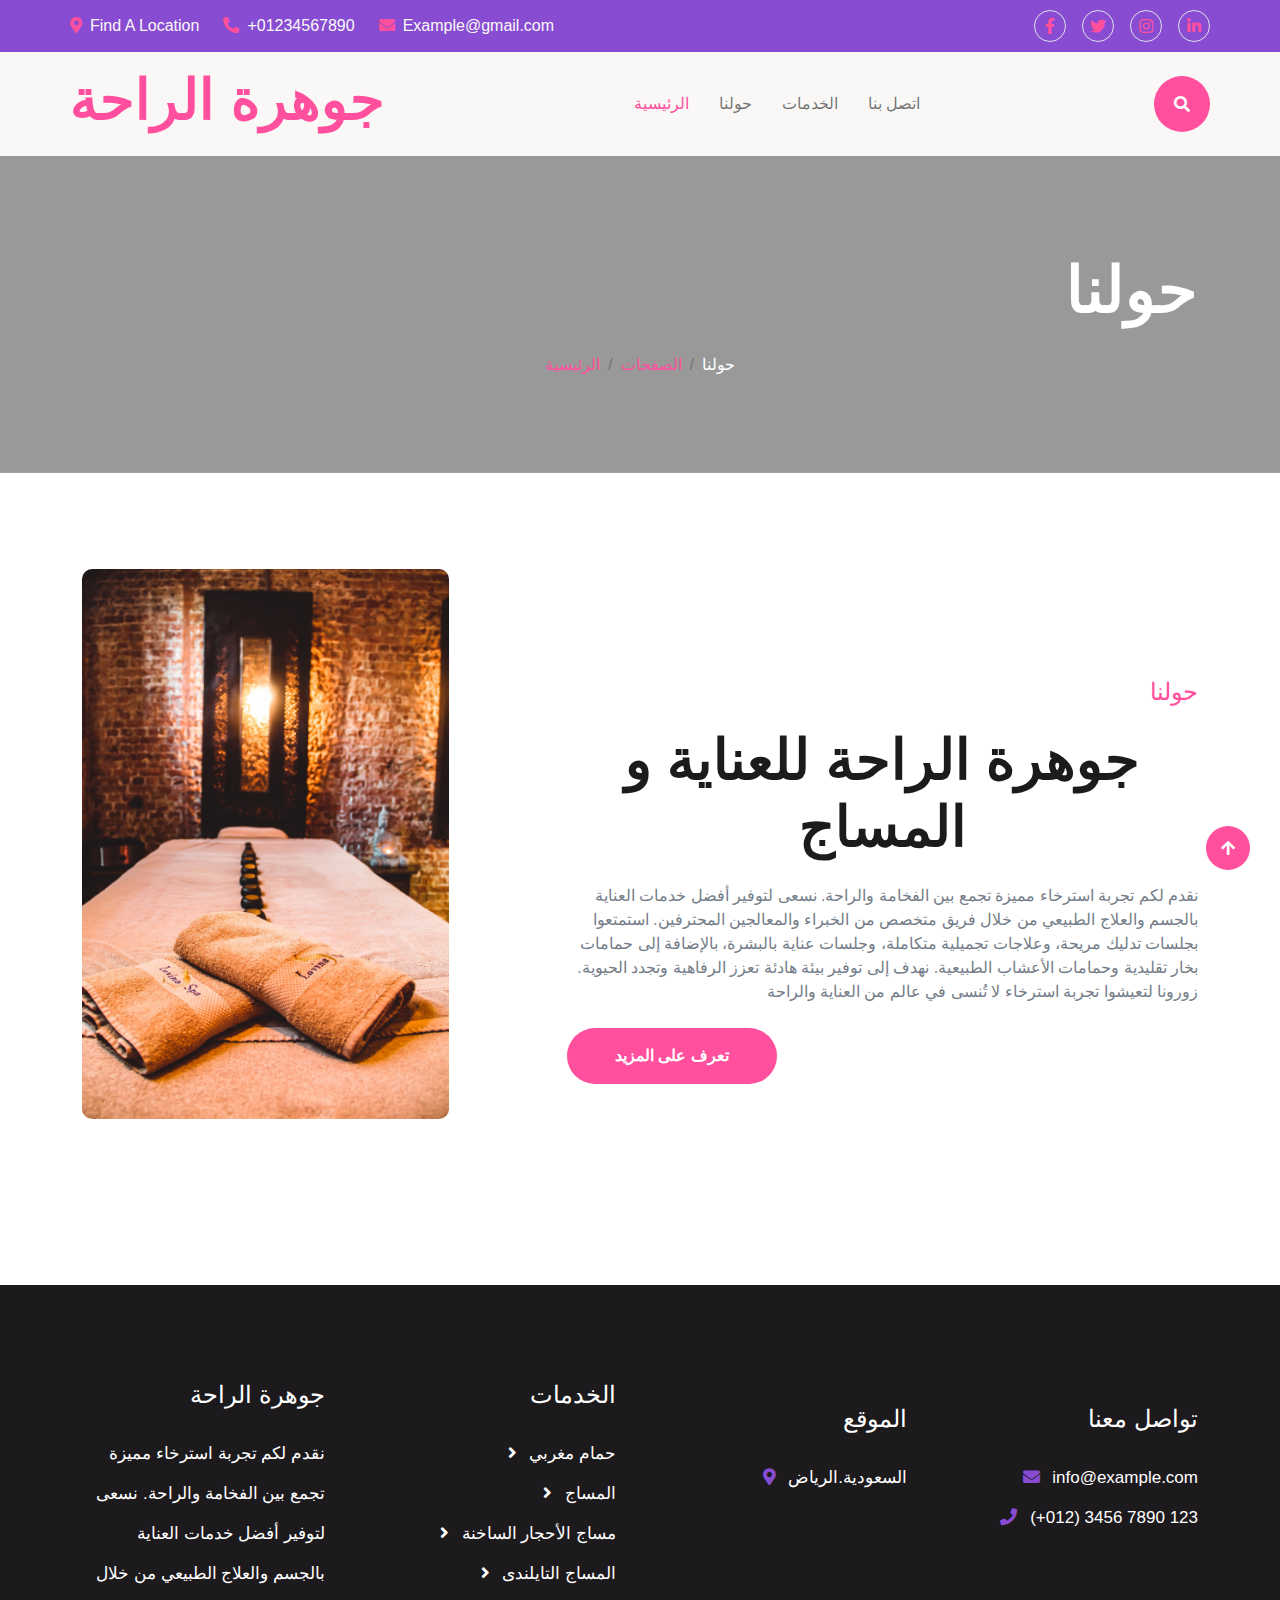
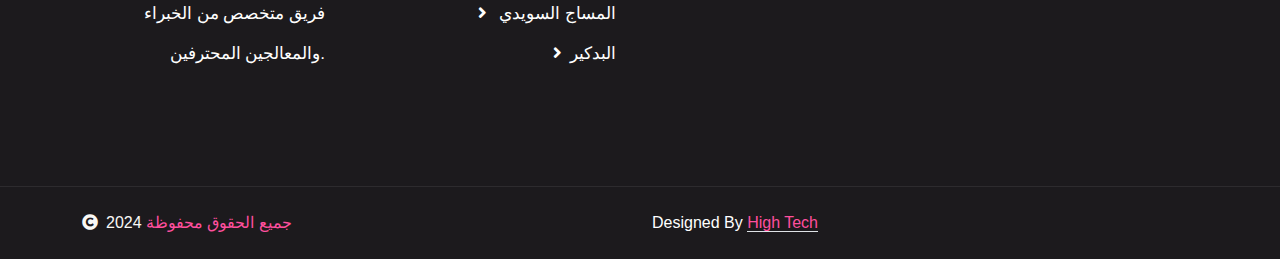
==== about.html @ 85e81907 "add files project" ====
<!DOCTYPE html>
<html lang="en">

    <head>
        <meta charset="utf-8">
        <title>جوهرة الراحة</title>
        <meta content="width=device-width, initial-scale=1.0" name="viewport">
        <meta content="" name="keywords">
        <meta content="" name="description">

        <!-- Google Web Fonts -->
        <link rel="preconnect" href="https://fonts.googleapis.com">
        <link rel="preconnect" href="https://fonts.gstatic.com" crossorigin>
        <link href="https://fonts.googleapis.com/css2?family=Open+Sans:wght@400;600&family=PT+Serif:wght@400;700&display=swap" rel="stylesheet"> 

        <!-- Icon Font Stylesheet -->
        <link rel="stylesheet" href="https://use.fontawesome.com/releases/v5.15.4/css/all.css"/>
        <link href="https://cdn.jsdelivr.net/npm/bootstrap-icons@1.4.1/font/bootstrap-icons.css" rel="stylesheet">

        <!-- Libraries Stylesheet -->
        <link href="lib/animate/animate.min.css" rel="stylesheet">
        <link href="lib/lightbox/css/lightbox.min.css" rel="stylesheet">
        <link href="lib/owlcarousel/assets/owl.carousel.min.css" rel="stylesheet">


        <!-- Customized Bootstrap Stylesheet -->
        <link href="css/bootstrap.min.css" rel="stylesheet">

        <!-- Template Stylesheet -->
        <link href="css/style.css" rel="stylesheet">
    </head>

    <body>

        <!-- Spinner Start -->
        <div id="spinner" class="show w-100 vh-100 bg-white position-fixed translate-middle top-50 start-50  d-flex align-items-center justify-content-center">
            <div class="spinner-grow text-primary" role="status"></div>
        </div>
        <!-- Spinner End -->


        <!-- Navbar start -->
        <div class="container-fluid sticky-top px-0">
            <div class="container-fluid topbar d-none d-lg-block">
                <div class="container px-0">
                    <div class="row align-items-center">
                        <div class="col-lg-8">
                            <div class="d-flex flex-wrap">
                                <a href="#" class="me-4 text-light"><i class="fas fa-map-marker-alt text-primary me-2"></i>Find A Location</a>
                                <a href="#" class="me-4 text-light"><i class="fas fa-phone-alt text-primary me-2"></i>+01234567890</a>
                                <a href="#" class="text-light"><i class="fas fa-envelope text-primary me-2"></i>Example@gmail.com</a>
                            </div>

                        </div>
                        <div class="col-lg-4">
                            <div class="d-flex align-items-center justify-content-end">
                                <a href="#" class="me-3 btn-square border rounded-circle nav-fill"><i class="fab fa-facebook-f"></i></a>
                                <a href="#" class="me-3 btn-square border rounded-circle nav-fill"><i class="fab fa-twitter"></i></a>
                                <a href="#" class="me-3 btn-square border rounded-circle nav-fill"><i class="fab fa-instagram"></i></a>
                                <a href="#" class="btn-square border rounded-circle nav-fill"><i class="fab fa-linkedin-in"></i></a>
                            </div>
                        </div>
                    </div>
                </div>
            </div>
            <div class="container-fluid bg-light">
                <div class="container px-0">
                    <nav class="navbar navbar-light navbar-expand-xl">
                        <a href="index.html" class="navbar-brand">
                            <h1 class="text-primary display-4">جوهرة الراحة</h1>
                        </a>
                        <button class="navbar-toggler py-2 px-3" type="button" data-bs-toggle="collapse" data-bs-target="#navbarCollapse">
                            <span class="fa fa-bars text-primary"></span>
                        </button>
                        <div class="collapse navbar-collapse bg-light py-3" id="navbarCollapse">
                            <div class="navbar-nav mx-auto border-top">
                                <a href="index.html" class="nav-item nav-link active">الرئيسية</a>
                                <a href="about.html" class="nav-item nav-link">حولنا</a>
                                <a href="service.html" class="nav-item nav-link">الخدمات</a>
                                <a href="contact.html" class="nav-item nav-link">اتصل بنا</a>
                            </div>
                            
                            <div class="d-flex align-items-center flex-nowrap pt-xl-0">
                                <button class="btn-search btn btn-primary btn-primary-outline-0 rounded-circle btn-lg-square" data-bs-toggle="modal" data-bs-target="#searchModal"><i class="fas fa-search"></i></button>
                                
                            </div>
                        </div>
                    </nav>
                </div>
            </div>
        </div>
        <!-- Navbar End -->


        <!-- Modal Search Start -->
        <div class="modal fade" id="searchModal" tabindex="-1" aria-labelledby="exampleModalLabel" aria-hidden="true">
            <div class="modal-dialog modal-fullscreen">
                <div class="modal-content rounded-0">
                    <div class="modal-header">
                        <h5 class="modal-title" id="exampleModalLabel">Search by keyword</h5>
                        <button type="button" class="btn-close" data-bs-dismiss="modal" aria-label="Close"></button>
                    </div>
                    <div class="modal-body d-flex align-items-center">
                        <div class="input-group w-75 mx-auto d-flex">
                            <input type="search" class="form-control p-3" placeholder="keywords" aria-describedby="search-icon-1">
                            <span id="search-icon-1" class="input-group-text p-3"><i class="fa fa-search"></i></span>
                        </div>
                    </div>
                </div>
            </div>
        </div>
        <!-- Modal Search End -->



        <!-- Header Start -->
        <div class="container-fluid bg-breadcrumb py-5">
            <div class="container text-center py-5">
                <h3 class="text-white display-3 mb-4"> حولنا</h1>
                <ol class="breadcrumb justify-content-center mb-0">
                    <li class="breadcrumb-item"><a href="index.html">الرئيسية</a></li>
                    <li class="breadcrumb-item"><a href="#">الصفحات</a></li>
                    <li class="breadcrumb-item active text-white">حولنا</li>
                </ol>    
            </div>
        </div>
        <!-- Header End -->

        
        <!-- About Start -->
        <div class="container-fluid about py-5">
            <div class="container py-5">
                <div class="row g-5 align-items-center">
                    <div class="col-lg-5">
                        <div class="video">
                            <img src="img/spa9.jpg" class="img-fluid rounded" alt="">
                            <div class="position-absolute rounded border-5 border-top border-start border-white" style="bottom: 0; right: 0;;">
                                <img src="img/spa5.jpg" class="img-fluid rounded" alt="">
                            </div>
                           
                                <span></span>
                            </button>
                        </div>
                    </div>
                    <div class="col-lg-7">
                        <p class="fs-4 text-uppercase text-primary">حولنا</p>
                        <h1 class="display-4 mb-4">جوهرة الراحة للعناية و المساج</h1>
                        <p class="mb-4">نقدم لكم تجربة استرخاء مميزة تجمع بين الفخامة والراحة. نسعى لتوفير أفضل خدمات العناية بالجسم والعلاج الطبيعي من خلال فريق متخصص من الخبراء والمعالجين المحترفين. استمتعوا بجلسات تدليك مريحة، وعلاجات تجميلية متكاملة، وجلسات عناية بالبشرة، بالإضافة إلى حمامات بخار تقليدية وحمامات الأعشاب الطبيعية. نهدف إلى توفير بيئة هادئة تعزز الرفاهية وتجدد الحيوية. زورونا لتعيشوا تجربة استرخاء لا تُنسى في عالم من العناية والراحة
                        </p>
                       
                           
                        
                        <a href="#" class="btn btn-primary btn-primary-outline-0 rounded-pill py-3 px-5">تعرف على المزيد</a>
                    </div> 
                </div>
            </div>
        </div>
        <!-- About End -->



        <!-- Footer Start -->
        <div class="container-fluid footer py-5">
            <div class="container py-5">
                <div class="row g-5">
                    <div class="col-md-6 col-lg-6 col-xl-3">
                        <div class="footer-item">
                            <h4 class="mb-4 text-white">جوهرة الراحة</h4>
                            <p class="text-white">نقدم لكم تجربة استرخاء مميزة تجمع بين الفخامة والراحة. نسعى لتوفير أفضل خدمات العناية بالجسم والعلاج الطبيعي من خلال فريق متخصص من الخبراء والمعالجين المحترفين. </p>
                           
                        </div>
                    </div>
                    <div class="col-md-6 col-lg-6 col-xl-3">
                        <div class="footer-item d-flex flex-column">
                            <h4 class="mb-4 text-white">الخدمات</h4>
                            <a href=""><i class="fas fa-angle-right me-2"></i> حمام مغربي</a>
                            <a href=""><i class="fas fa-angle-right me-2"></i> المساج </a>
                            <a href=""><i class="fas fa-angle-right me-2"></i> مساج الأحجار الساخنة </a>
                            <a href=""><i class="fas fa-angle-right me-2"></i> المساج التايلندى </a>
                            <a href=""><i class="fas fa-angle-right me-2"></i> المساج السويدي </a>
                            <a href=""><i class="fas fa-angle-right me-2"></i>البدكير</a>
                            
                        </div>
                    </div>
                    <div class="col-md-6 col-lg-6 col-xl-3">
                        <div class="footer-item d-flex flex-column">
                            <h4 class="my-4 text-white">الموقع</h4>
                            <p class="mb-0"><i class="fas fa-map-marker-alt text-secondary me-2"></i> السعودية.الرياض</p>
                        </div>
                    </div>
                    <div class="col-md-6 col-lg-6 col-xl-3">
                        <div class="footer-item d-flex flex-column">
                            <h4 class="my-4 text-white">تواصل معنا </h4>
                            <p class="mb-0"><i class="fas fa-envelope text-secondary me-2"></i> info@example.com</p>
                            <p class="mb-0"><i class="fas fa-phone text-secondary me-2"></i> (+012) 3456 7890 123</p>
                        </div>
                    </div>
                </div>
            </div>
        </div>
        <!-- Footer End -->



        <!-- Copyright Start -->
        <div class="container-fluid copyright py-4">
            <div class="container">
                <div class="row g-4 align-items-center">
                    <div class="col-md-4 text-center text-md-start mb-md-0">
                        <span class="text-light"><a href="#"><i class="fas fa-copyright text-light me-2"></i>جميع الحقوق محفوظة </a>2024</span>
                    </div>
                   
                    <div class="col-md-4 text-center text-md-end text-white">
                        <!--/*** This template is free as long as you keep the below author’s credit link/attribution link/backlink. ***/-->
                        <!--/*** If you'd like to use the template without the below author’s credit link/attribution link/backlink, ***/-->
                        <!--/*** you can purchase the Credit Removal License from "https://htmlcodex.com/credit-removal". ***/-->
                        Designed By <a class="border-bottom" >High Tech</a> 
                    </div
                </div>
            </div>
        </div>
        <!-- Copyright End -->



        <!-- Back to Top -->
        <a href="#" class="btn btn-primary btn-primary-outline-0 btn-md-square rounded-circle back-to-top"><i class="fa fa-arrow-up"></i></a>   

        
    <!-- JavaScript Libraries -->
    <script src="https://ajax.googleapis.com/ajax/libs/jquery/3.6.4/jquery.min.js"></script>
    <script src="https://cdn.jsdelivr.net/npm/bootstrap@5.0.0/dist/js/bootstrap.bundle.min.js"></script>
    <script src="lib/wow/wow.min.js"></script>
    <script src="lib/easing/easing.min.js"></script>
    <script src="lib/waypoints/waypoints.min.js"></script>
    <script src="lib/counterup/counterup.min.js"></script>
    <script src="lib/lightbox/js/lightbox.min.js"></script>
    <script src="lib/owlcarousel/owl.carousel.min.js"></script>

    <!-- Template Javascript -->
    <script src="js/main.js"></script>
    </body>

</html>
---- css/style.css ----
/*** Spinner Start ***/
/* 
@import url('https://fonts.googleapis.com/css2?family=Cairo:wght@200..1000&family=K2D:ital,wght@0,100;0,200;0,300;0,400;0,500;0,600;0,700;0,800;1,100;1,200;1,300;1,400;1,500;1,600;1,700;1,800&display=swap'); */


body{  
    font-family: "Cairo", sans-serif !important;
    position: relative;


}
h1{
    font-family: "Cairo", sans-serif !important;
    text-align:  center !important;
}
h3 ,h4{
    font-family: "Cairo", sans-serif !important;
    text-align: right !important;
}
h5{
    font-family: "Cairo", sans-serif !important;
font-weight:bold ;
}
#spinner {
    opacity: 0;
    visibility: hidden;
    transition: opacity .8s ease-out, visibility 0s linear .5s;
    z-index: 99999;
 }

 #spinner.show {
     transition: opacity .8s ease-out, visibility 0s linear .0s;
     visibility: visible;
     opacity: 1;
 }
/*** Spinner End ***/

.back-to-top {
    position: fixed;
    right: 30px;
    bottom: 30px;
    display: flex;
    width: 45px;
    height: 45px;
    align-items: center;
    justify-content: center;
    transition: 0.5s;
    z-index: 99;
}

/*** Button Start ***/
.btn {
    font-weight: 600;
    transition: .5s;
}

.btn-square {
    width: 32px;
    height: 32px;
}

.btn-sm-square {
    width: 34px;
    height: 34px;
}

.btn-md-square {
    width: 44px;
    height: 44px;
}

.btn-lg-square {
    width: 56px;
    height: 56px;
}

.btn-square,
.btn-sm-square,
.btn-md-square,
.btn-lg-square {
    padding: 0;
    display: flex;
    align-items: center;
    justify-content: center;
    font-weight: normal;
}

.btn-primary-outline-0 {
    border: 0;
    color: var(--bs-white) !important;
}

.btn-light-outline-0 {
    border: 0;
    color: var(--bs-primary) !important;
}

.btn-primary-outline-0:hover {
    background: var(--bs-secondary) !important;
    color: var(--bs-white) !important;
}

.btn-light-outline-0:hover {
    background: var(--bs-secondary) !important;
    color: var(--bs-white) !important;
}

/*** Topbar Start ***/
.sticky-top {
    transition: 0.5s;
    background: var(--bs-white);
}

.topbar {
    padding: 10px 0;
    background: var(--bs-secondary) !important;
}

/*** Topbar End ***/

/*** Navbar Start ***/
.navbar .navbar-nav .nav-link {
    padding: 10px 15px;
    font-size: 16px;
    transition: .5s;
    text-align: right !important;
}

.navbar .navbar-nav .nav-link:hover,
.navbar .navbar-nav .nav-link.active,
.sticky-top.bg-white .navbar .navbar-nav .nav-link:hover,
.sticky-top.bg-white .navbar .navbar-nav .nav-link.active {
    color: var(--bs-primary);
}

.navbar .dropdown-toggle::after {
    border: none;
    content: "\f107";
    font-family: "Font Awesome 5 Free";
    font-weight: 700;
    vertical-align: middle;
    margin-left: 8px;
}

@media (min-width: 1200px) {
    .navbar .nav-item .dropdown-menu {
        display: block;
        visibility: hidden;
        top: 100%;
        transform: rotateX(-75deg);
        transform-origin: 0% 0%;
        border: 0;
        transition: .5s;
        opacity: 0;
    }
}

.dropdown .dropdown-menu a:hover {
    background: var(--bs-secondary);
    color: var(--bs-primary);
}

.navbar .nav-item:hover .dropdown-menu {
    transform: rotateX(0deg);
    visibility: visible;
    background: var(--bs-light) !important;
    border-radius: 10px !important;
    transition: .5s;
    opacity: 1;
}

@media (min-width: 1200px) {
    .navbar .navbar-collapse .border-top {
        border-top: none !important;
    }
}

#searchModal .modal-content {
    background: rgba(250, 250, 250, .6);
}
/*** Navbar End ***/

/*** Carousel Start ***/
.carousel-item {
    position: relative;
    min-height: 100vh
    
}

.carousel-item img {
    position: absolute;
    width: 100%;
    height: 100%;
    object-fit: cover;
}

.carousel-item .carousel-caption {
    width: 100%;
    height: 100%;
    position: absolute;
    top: 0;
    left: 0;
    display: flex;
    align-items: center;
    justify-content: center;
    text-align: center;
    background: linear-gradient(rgba(4, 4, 4, 0.645), rgba(4, 4, 4, 0.645));
    background-size: cover;
}

.carousel-control-prev,
.carousel-control-next {
    opacity: 0;
}

.carousel-control-prev .carousel-control-prev-icon,
.carousel-control-next .carousel-control-next-icon {
    background: transparent;
}

#carouselId .carousel-indicators {
    padding-bottom: 30px;
}

#carouselId .carousel-indicators li {
    border-top: 10px solid var(--bs-white);
    border-bottom: 10px solid var(--bs-white);
    border-right: 5px solid var(--bs-white);
    border-left: 5px solid var(--bs-white);
    margin-right: 10px;
    border-radius: 10px;
    transition: 0.5s;
}

#carouselId .carousel-indicators li.active {
    background: var(--bs-primary);
    border-color: var(--bs-primary);
    border-right: 15px solid var(--bs-primary);
    border-left: 15px solid var(--bs-primary);
}
/*** Carousel End ***/


.bg-breadcrumb {
    background: linear-gradient(rgba(0, 0, 0, 0.4), rgba(0, 0, 0, 0.4)), url(../img/appointment-background.jpg);
    background-position: center center;
    background-repeat: no-repeat;
    background-size: cover;
}

/*** Services Start ***/
.services {
   text-align: right !important;
}
.services .services-item {
    transition: 0.5s;

    text-align: right !important;
}
.services .services-item h3 ,p{

    text-align: right !important;
}

.services .services-item:hover {
    background: var(--bs-primary) !important;
    border-color: var(--bs-secondary) !important;
}

.services .services-item:hover .services-content p,
.services .services-item:hover .services-content h3 {
    color: var(--bs-white);
    transition: 0.5s;
    font-family: "Cairo" !important;
}

.services .services-item:hover .services-content a.btn {
    background: var(--bs-white);
    color: var(--bs-primary) !important;
}

.services .services-item:hover .services-content a.btn:hover {
    color: var(--bs-white) !important;
}

.services .services-item .services-img {
    overflow: hidden;
}

.services .services-item .services-img img {
    transition: 0.5s;
}

.services .services-item .services-img img:hover {
    transform: scale(1.3);
}
/*** Services End ***/



/*** About Start ***/
/*** Youtube Video start ***/
.video {
    position: relative;
    padding-right: 70px; 
    padding-bottom: 70px;
    border-radius: 10px;
}

.video .btn-play {
    position: absolute;
    z-index: 3;
    top: 45%;
    left: 50%;
    transform: translate(-50%, -45%);
    margin-left: -35px;
    box-sizing: content-box;
    display: block;
    width: 32px;
    height: 44px;
    border-radius: 50%;

}

.video .btn-play:before {
    content: "";
    position: absolute;
    z-index: 0;
    left: 50%;
    top: 50%;
    transform: translateX(-50%) translateY(-50%);
    display: block;
    width: 100px;
    height: 100px;
    background: var(--bs-secondary);
    border-radius: 50%;
    animation: pulse-border 1500ms ease-out infinite;
}

.video .btn-play:after {
    content: "";
    position: absolute;
    z-index: 1;
    left: 50%;
    top: 50%;
    transform: translate(-50%, -50%);
    display: block;
    width: 100px;
    height: 100px;
    background: var(--bs-primary);
    border-radius: 50%;
    transition: all 200ms;
}

.video .btn-play span {
    display: block;
    position: relative;
    z-index: 3;
    width: 0;
    height: 0;
    border-left: 32px solid var(--bs-white);
    border-top: 22px solid transparent;
    border-bottom: 22px solid transparent;
}

@keyframes pulse-border {
    0% {
        transform: translateX(-50%) translateY(-50%) translateZ(0) scale(1);
        opacity: 1;
    }

    100% {
        transform: translateX(-50%) translateY(-50%) translateZ(0) scale(1.5);
        opacity: 0;
    }
}

#videoModal {
    z-index: 99999;
}

#videoModal .modal-dialog {
    position: relative;
    max-width: 800px;
    margin: 60px auto 0 auto;
}

#videoModal .modal-body {
    position: relative;
    padding: 0px;
}

#videoModal .close {
    position: absolute;
    width: 30px;
    height: 30px;
    right: 0px;
    top: -30px;
    z-index: 999;
    font-size: 30px;
    font-weight: normal;
    color: #ffffff;
    background: #000000;
    opacity: 1;
}
/*** Youtube Video End ***/
/*** About End ***/


/*** Appointment  Start ***/
.appointment {
    background: linear-gradient(rgba(0, 0, 0, 0.5), rgba(0, 0, 0, 0.5)), url(../img/appointment-background.jpg);
    background-position: center center;
    background-repeat: no-repeat;
    background-size: cover;
}

.appointment .appointment-form {
    background: linear-gradient(rgba(0, 0, 0, 0.4), rgba(0, 0, 0, .4));
    object-fit: cover;
    border-radius: 10px;
}

.appointment .appointment-time {
    background: linear-gradient(rgba(255, 255, 255, 0.2), rgba(255, 255, 255, .2));
    object-fit: cover;
    border-radius: 10px;
}
/*** Appointment End ***/

/*** Counter Start ***/
.counter-section .counter-item .counter-content {
    position: relative;
    margin-bottom: 60px;
    background-image: linear-gradient(rgba(252, 152, 195, 0.3), rgba(255, 255, 255, 0.3), rgba(136, 76, 210, 0.3));
    border-radius: 10px;
    z-index: 9;
}

.counter-section .counter-item {
    text-align: center;
    background: rgba(255, 255, 255, .5) !important;
    background: linear-gradient(rgba(0, 0, 0, 0.3), rgba(0, 0, 0, 0.3));
    object-fit: cover;
    border-radius: 0 25% 0 25%;
}

.counter-section .counter-item .counter-content .svg-img {
    position: absolute;
    bottom: 0; 
    left: 50%; 
    transform: translateX(-50%); 
    margin-bottom: -50px; 
    margin-left: -45px; 
    transform: rotate(180deg);
}

.counter-section .counter-item .counter-quantity {
    width: 110px;
    height: 110px;
    border-radius: 55px;
    display: inline-flex;
    align-items: center;
    justify-content: center;
    background: var(--bs-primary);
}
/*** Counter End ***/


/*** Events Start ***/
.gallery .tab-class .nav-item {
    padding: 0 0 20px 0;
}
.gallery .tab-class .nav-item a.active {
    background: var(--bs-primary) !important;
}

.gallery .tab-class .nav-item a.active span {
    color: var(--bs-white) !important;
}

.gallery .gallery-img {
    position: relative;
    overflow: hidden;
    border-radius: 10px;
}

.gallery .gallery-img img {
    transition: 0.5s;
}

.gallery .gallery-img:hover img {
    transform: scale(1.3);
}

.gallery .gallery-img .gallery-overlay {
    position: absolute;
    width: 100%;
    height: 100%;
    top: 0;
    left: 0;
    background: rgba(255, 255, 255, 0.5);
    border-radius: 10px;
    transition: 0.5s;
    opacity: 0;
    z-index: 1;
}

.gallery .gallery-img .search-icon {
    position: absolute;
    top: 50%;
    left: 50%;
    transform: translate(-50%, -50%);
    transition: 0.5s;
    opacity: 0;
    z-index: 2;
    
}

.gallery .gallery-img:hover .gallery-overlay,
.gallery .gallery-img:hover .search-icon {
    opacity: 1;
}
/*** Events End ***/


/*** Pricing Start ***/
.pricing {
    background: linear-gradient(rgba(0, 0, 0, 0.5), rgba(0, 0, 0, 0.5)), url(../img/appointment-background.jpg);
    background-position: center center;
    background-repeat: no-repeat;
    background-size: cover;
}

.pricing .pricing-item {
    color: var(--bs-white);
}

.pricing .pricing-item .pricing-content {
    background: rgba(255, 255, 255, 0.4);
}

.pricing .owl-carousel.pricing-carousel {
    position: relative;
}

.pricing .owl-carousel.pricing-carousel .owl-nav {
    position: absolute;
    top: -60px;
    right: 0;
    display: flex;
    font-size: 40px;
    color: var(--bs-white);

}

.pricing .owl-carousel.pricing-carousel .owl-nav .owl-prev {
    margin-right: 40px;
}

.pricing .owl-carousel.pricing-carousel .owl-nav .owl-prev,
.pricing .owl-carousel.pricing-carousel .owl-nav .owl-next {
    transition: 0.5s;
}

.pricing .owl-carousel.pricing-carousel .owl-nav .owl-prev:hover,
.pricing .owl-carousel.pricing-carousel .owl-nav .owl-next:hover {
    color: var(--bs-primary);
}
/*** Pricing End ***/

/*** Team Start ***/
.team .team-item {
    position: relative;
    border-radius: 10px;
    overflow: hidden;
}

.team .team-item .team-text {
    background: var(--bs-primary);
}

.team .team-item .team-social {
    position: absolute;
    top: -180px; 
    left: 20px; 
    opacity: 0;
    transition: 0.5s;
}

.team .team-item:hover .team-social {
    top: 20px; 
    left: 20px;
    opacity: 1;
}

.team .team-item .team-img {
    position: relative;
    width: 100%;
}

.team .team-item .team-img::after {
    content: "";
    position: absolute;
    bottom: 100%;
    left: 0;
    right: 0;
    background: rgba(0, 0, 0, 0.3);
    overflow: hidden;
    width: 100%;
    height: 0;
    transition: 0.5s ease;
}

.team .team-item:hover .team-img::after {
    bottom: 0;
    height: 100%;
}

.team .team-item .team-text {
    transition: 0.5s;
}

.team .team-item:hover .team-text {
    background: var(--bs-secondary);
}
/*** Team End ***/

/*** testimonial Start ***/
.testimonial {
    background: linear-gradient(rgba(0, 0, 0, 0.5), rgba(0, 0, 0, 0.5)), url(../img/testimonial-bg.jpg);
    background-position: center center;
    background-repeat: no-repeat;
    background-size: cover;
}

.testimonial .testimonial-item {
    background: rgba(0, 0, 0, 0.4);
}

.testimonial .owl-carousel.testimonial-carousel {
    position: relative;
}

.testimonial .owl-carousel.testimonial-carousel .owl-nav {
    position: absolute;
    top: -60px;
    right: 0;
    display: flex;
    font-size: 40px;
    color: var(--bs-white);
}

.testimonial .owl-carousel.testimonial-carousel .owl-nav .owl-prev {
    margin-right: 40px;
}

.testimonial .owl-carousel.testimonial-carousel .owl-nav .owl-prev,
.testimonial .owl-carousel.testimonial-carousel .owl-nav .owl-next {
    transition: 0.5s;
}

.testimonial .owl-carousel.testimonial-carousel .owl-nav .owl-prev:hover,
.testimonial .owl-carousel.testimonial-carousel .owl-nav .owl-next:hover {
    color: var(--bs-primary);
}
/*** testimonial end ***/

/*** Contact Start ***/
.contact {
    background: linear-gradient(rgba(0, 0, 0, 0.5), rgba(0, 0, 0, 0.5)), url(../img/appointment-background.jpg);
    background-position: center center;
    background-repeat: no-repeat;
    background-size: cover;
}

.contact .contact-form {
    background: rgba(255, 255, 255, 0.6);
}
/*** Contact End ***/

/*** footer start ***/
.footer {
    background: var(--bs-dark);
    text-align: right !important;
}

.footer .footer-item a,
.footer .footer-item p {
    color: var(--bs-white);
    line-height: 40px;
    font-size: 17px;
    transition: 0.5s;
}

.footer .footer-item a:hover {
    letter-spacing: 2px;
    color: var(--bs-primary) !important;
}

/*** Footer End ***/

/*** copyright Start ***/
.copyright {
    border-top: 1px solid rgba(255, 255, 255, 0.08);
    background: var(--bs-dark) !important;
}
/*** copyright end ***/
#wats{
    width:50px ;
    height: 50px;
    position: fixed;
    bottom: 5%;
    left: 3%;
    z-index: 9999;
    display: flex;
    justify-content: center;
    align-items: center;
    background-color: #25d366;
    color: #ffffff;
    font-size:38px;
    padding: 10px;
    

}
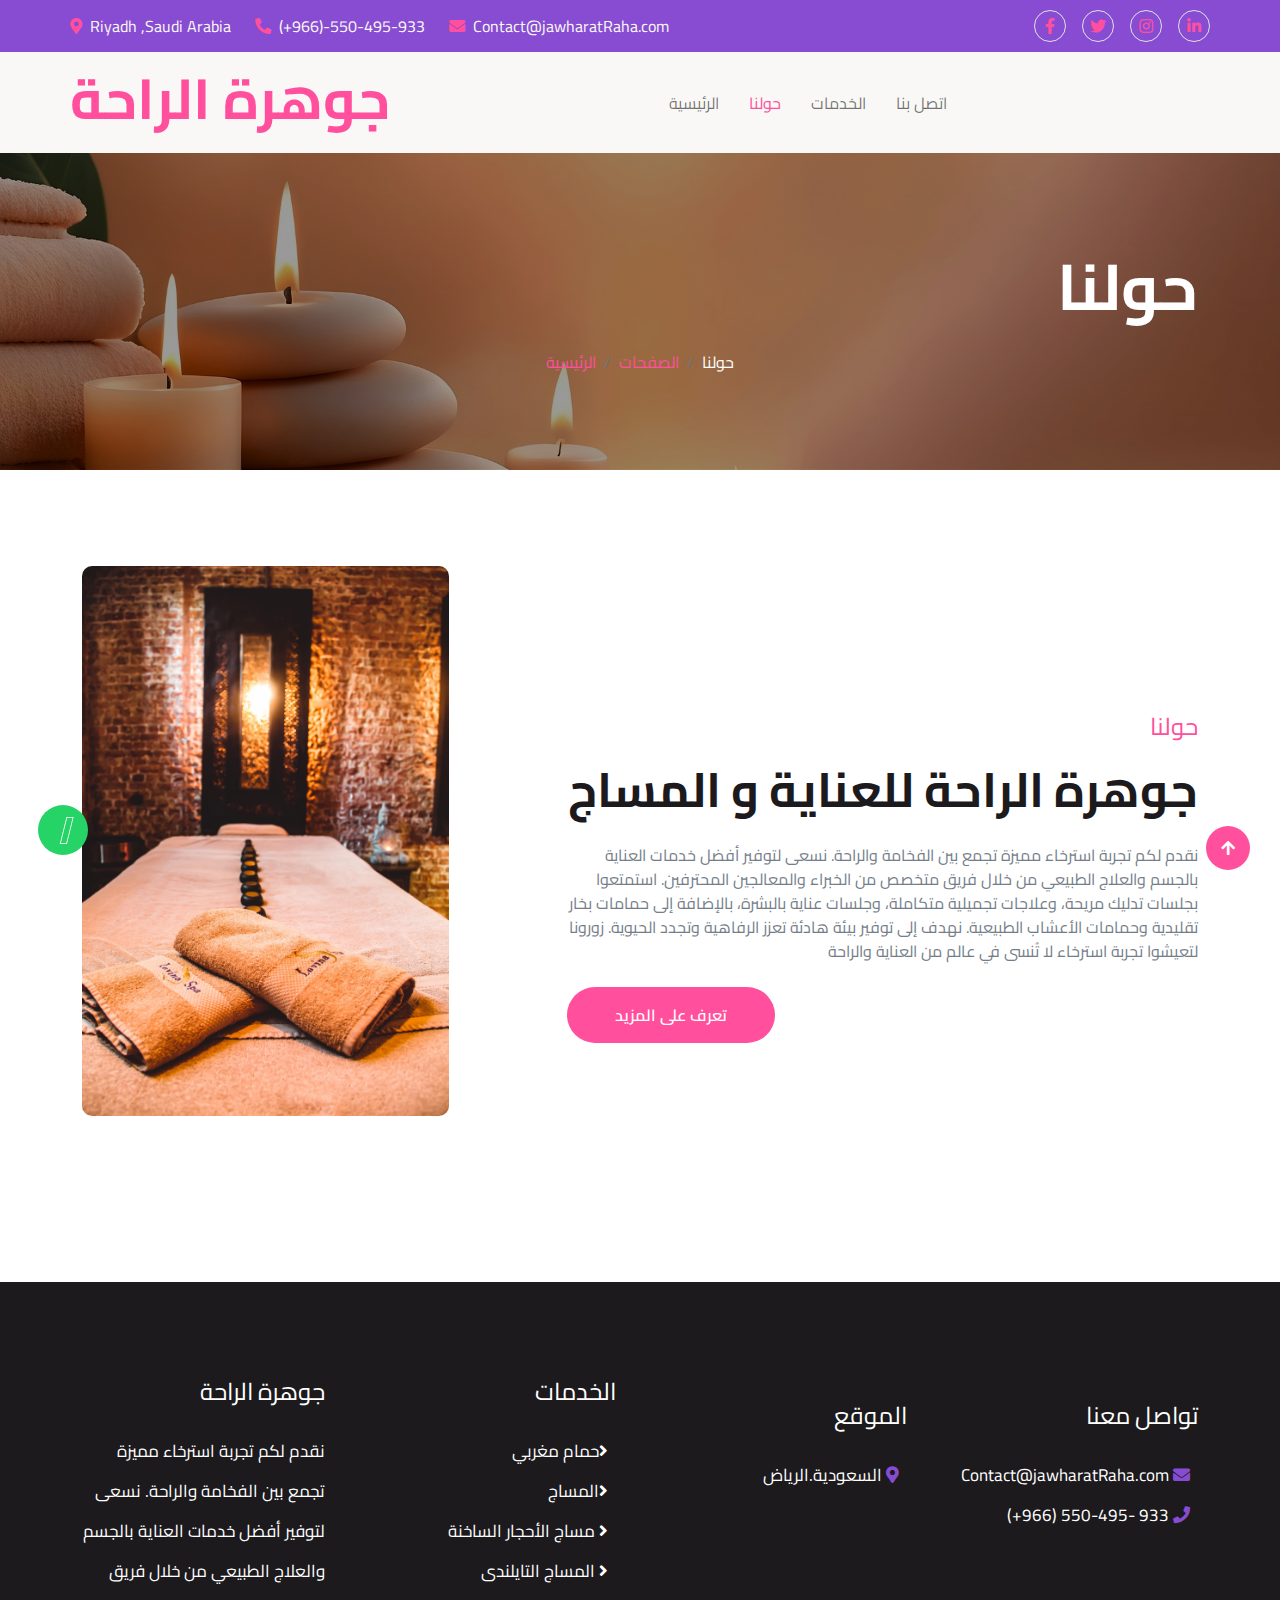
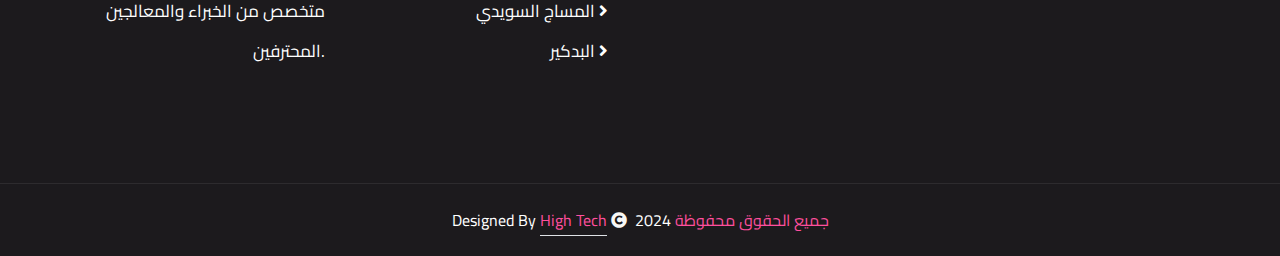
==== commit 78dc7a44: "add files project" ====
--- a/about.html
+++ b/about.html
@@ -8,14 +8,16 @@
         <meta content="" name="keywords">
         <meta content="" name="description">
 
-        <!-- Google Web Fonts -->
+
         <link rel="preconnect" href="https://fonts.googleapis.com">
-        <link rel="preconnect" href="https://fonts.gstatic.com" crossorigin>
-        <link href="https://fonts.googleapis.com/css2?family=Open+Sans:wght@400;600&family=PT+Serif:wght@400;700&display=swap" rel="stylesheet"> 
-
+<link rel="preconnect" href="https://fonts.gstatic.com" crossorigin>
+<link href="https://fonts.googleapis.com/css2?family=Cairo:wght@200..1000&family=K2D:ital,wght@0,100;0,200;0,300;0,400;0,500;0,600;0,700;0,800;1,100;1,200;1,300;1,400;1,500;1,600;1,700;1,800&display=swap" rel="stylesheet">
         <!-- Icon Font Stylesheet -->
         <link rel="stylesheet" href="https://use.fontawesome.com/releases/v5.15.4/css/all.css"/>
         <link href="https://cdn.jsdelivr.net/npm/bootstrap-icons@1.4.1/font/bootstrap-icons.css" rel="stylesheet">
+        <link rel="preconnect" href="https://fonts.googleapis.com">
+<link rel="preconnect" href="https://fonts.gstatic.com" crossorigin>
+<link href="https://fonts.googleapis.com/css2?family=Reem+Kufi:wght@400..700&display=swap" rel="stylesheet">
 
         <!-- Libraries Stylesheet -->
         <link href="lib/animate/animate.min.css" rel="stylesheet">
@@ -28,6 +30,9 @@
 
         <!-- Template Stylesheet -->
         <link href="css/style.css" rel="stylesheet">
+        <link rel="stylesheet" href="https://cdnjs.cloudflare.com/ajax/libs/font-awesome/6.6.0/css/all.min.css" integrity="sha512-Kc323vGBEqzTmouAECnVceyQqyqdsSiqLQISBL29aUW4U/M7pSPA/gEUZQqv1cwx4OnYxTxve5UMg5GT6L4JJg==" crossorigin="anonymous" referrerpolicy="no-referrer" />
+   
+        
     </head>
 
     <body>
@@ -46,9 +51,9 @@
                     <div class="row align-items-center">
                         <div class="col-lg-8">
                             <div class="d-flex flex-wrap">
-                                <a href="#" class="me-4 text-light"><i class="fas fa-map-marker-alt text-primary me-2"></i>Find A Location</a>
-                                <a href="#" class="me-4 text-light"><i class="fas fa-phone-alt text-primary me-2"></i>+01234567890</a>
-                                <a href="#" class="text-light"><i class="fas fa-envelope text-primary me-2"></i>Example@gmail.com</a>
+                                <a href="#" class="me-4 text-light"><i class="fas fa-map-marker-alt text-primary me-2"></i>Riyadh ,Saudi Arabia</a>
+                                <a href="#" class="me-4 text-light"><i class="fas fa-phone-alt text-primary me-2"></i>(+966)-550-495-933</a>
+                                <a href="#" class="text-light"><i class="fas fa-envelope text-primary me-2"></i>Contact@jawharatRaha.com</a>
                             </div>
 
                         </div>
@@ -74,16 +79,13 @@
                         </button>
                         <div class="collapse navbar-collapse bg-light py-3" id="navbarCollapse">
                             <div class="navbar-nav mx-auto border-top">
-                                <a href="index.html" class="nav-item nav-link active">الرئيسية</a>
-                                <a href="about.html" class="nav-item nav-link">حولنا</a>
+                                <a href="index.html" class="nav-item nav-link ">الرئيسية</a>
+                                <a href="about.html" class="nav-item nav-link active">حولنا</a>
                                 <a href="service.html" class="nav-item nav-link">الخدمات</a>
                                 <a href="contact.html" class="nav-item nav-link">اتصل بنا</a>
                             </div>
                             
-                            <div class="d-flex align-items-center flex-nowrap pt-xl-0">
-                                <button class="btn-search btn btn-primary btn-primary-outline-0 rounded-circle btn-lg-square" data-bs-toggle="modal" data-bs-target="#searchModal"><i class="fas fa-search"></i></button>
-                                
-                            </div>
+                
                         </div>
                     </nav>
                 </div>
@@ -144,7 +146,7 @@
                     </div>
                     <div class="col-lg-7">
                         <p class="fs-4 text-uppercase text-primary">حولنا</p>
-                        <h1 class="display-4 mb-4">جوهرة الراحة للعناية و المساج</h1>
+                        <h1 class="display-5 mb-4">جوهرة الراحة للعناية و المساج</h1>
                         <p class="mb-4">نقدم لكم تجربة استرخاء مميزة تجمع بين الفخامة والراحة. نسعى لتوفير أفضل خدمات العناية بالجسم والعلاج الطبيعي من خلال فريق متخصص من الخبراء والمعالجين المحترفين. استمتعوا بجلسات تدليك مريحة، وعلاجات تجميلية متكاملة، وجلسات عناية بالبشرة، بالإضافة إلى حمامات بخار تقليدية وحمامات الأعشاب الطبيعية. نهدف إلى توفير بيئة هادئة تعزز الرفاهية وتجدد الحيوية. زورونا لتعيشوا تجربة استرخاء لا تُنسى في عالم من العناية والراحة
                         </p>
                        
@@ -173,26 +175,27 @@
                     <div class="col-md-6 col-lg-6 col-xl-3">
                         <div class="footer-item d-flex flex-column">
                             <h4 class="mb-4 text-white">الخدمات</h4>
-                            <a href=""><i class="fas fa-angle-right me-2"></i> حمام مغربي</a>
-                            <a href=""><i class="fas fa-angle-right me-2"></i> المساج </a>
-                            <a href=""><i class="fas fa-angle-right me-2"></i> مساج الأحجار الساخنة </a>
-                            <a href=""><i class="fas fa-angle-right me-2"></i> المساج التايلندى </a>
-                            <a href=""><i class="fas fa-angle-right me-2"></i> المساج السويدي </a>
-                            <a href=""><i class="fas fa-angle-right me-2"></i>البدكير</a>
+                            <a href=""> حمام مغربي<i class="fas fa-angle-right me-2"></i></a>
+                            <a href="">المساج<i class="fas fa-angle-right me-2"></i> </a>
+                            <a href=""> مساج الأحجار الساخنة <i class="fas fa-angle-right me-2"></i></a>
+                            <a href="">المساج التايلندى <i class="fas fa-angle-right me-2"></i> </a>
+                            <a href=""> المساج السويدي <i class="fas fa-angle-right me-2"></i></a>
+                            <a href="">البدكير <i class="fas fa-angle-right me-2"></i></a>
+
                             
                         </div>
                     </div>
                     <div class="col-md-6 col-lg-6 col-xl-3">
                         <div class="footer-item d-flex flex-column">
                             <h4 class="my-4 text-white">الموقع</h4>
-                            <p class="mb-0"><i class="fas fa-map-marker-alt text-secondary me-2"></i> السعودية.الرياض</p>
+                            <p class="mb-0"> السعودية.الرياض  <i class="fas fa-map-marker-alt text-secondary me-2"></i></p>
                         </div>
                     </div>
                     <div class="col-md-6 col-lg-6 col-xl-3">
                         <div class="footer-item d-flex flex-column">
                             <h4 class="my-4 text-white">تواصل معنا </h4>
-                            <p class="mb-0"><i class="fas fa-envelope text-secondary me-2"></i> info@example.com</p>
-                            <p class="mb-0"><i class="fas fa-phone text-secondary me-2"></i> (+012) 3456 7890 123</p>
+                            <p class="mb-0"> Contact@jawharatRaha.com  <i class="fas fa-envelope text-secondary me-2"></i></p>
+                            <p class="mb-0">(+966) 550-495- 933 <i class="fas fa-phone text-secondary me-2"></i></p>
                         </div>
                     </div>
                 </div>
@@ -204,25 +207,22 @@
 
         <!-- Copyright Start -->
         <div class="container-fluid copyright py-4">
-            <div class="container">
-                <div class="row g-4 align-items-center">
-                    <div class="col-md-4 text-center text-md-start mb-md-0">
-                        <span class="text-light"><a href="#"><i class="fas fa-copyright text-light me-2"></i>جميع الحقوق محفوظة </a>2024</span>
-                    </div>
-                   
-                    <div class="col-md-4 text-center text-md-end text-white">
-                        <!--/*** This template is free as long as you keep the below author’s credit link/attribution link/backlink. ***/-->
-                        <!--/*** If you'd like to use the template without the below author’s credit link/attribution link/backlink, ***/-->
-                        <!--/*** you can purchase the Credit Removal License from "https://htmlcodex.com/credit-removal". ***/-->
-                        Designed By <a class="border-bottom" >High Tech</a> 
-                    </div
+            <div class="container " >
+                <div class="row g-4  align-items-center">
+                    
+                     <div class="col-md-12 text-center  text-white">
+                         Designed By <a class="border-bottom" >High Tech</a> 
+                        <span class="text-right"><a href="#"><i class="fas fa-copyright text-light me-2"></i>جميع الحقوق محفوظة </a>2024</span>
+                     </div>
+       
                 </div>
             </div>
         </div>
         <!-- Copyright End -->
 
 
-
+        <a href="https://wa.me/+966550495933?text=تواصل لحجز موعدك" class="btn  rounded-circle " id="wats" target="_blank">
+            <i class="fa-brands fa-whatsapp"></i>  </a>
         <!-- Back to Top -->
         <a href="#" class="btn btn-primary btn-primary-outline-0 btn-md-square rounded-circle back-to-top"><i class="fa fa-arrow-up"></i></a>   
 
--- a/css/style.css
+++ b/css/style.css
@@ -28,7 +28,9 @@
     transition: opacity .8s ease-out, visibility 0s linear .5s;
     z-index: 99999;
  }
-
+input , textarea{
+    text-align: right;
+}
  #spinner.show {
      transition: opacity .8s ease-out, visibility 0s linear .0s;
      visibility: visible;
@@ -243,7 +245,7 @@
 
 
 .bg-breadcrumb {
-    background: linear-gradient(rgba(0, 0, 0, 0.4), rgba(0, 0, 0, 0.4)), url(../img/appointment-background.jpg);
+    background: linear-gradient(rgba(0, 0, 0, 0.4), rgba(0, 0, 0, 0.4)), url(../img/img1.jpg);
     background-position: center center;
     background-repeat: no-repeat;
     background-size: cover;
